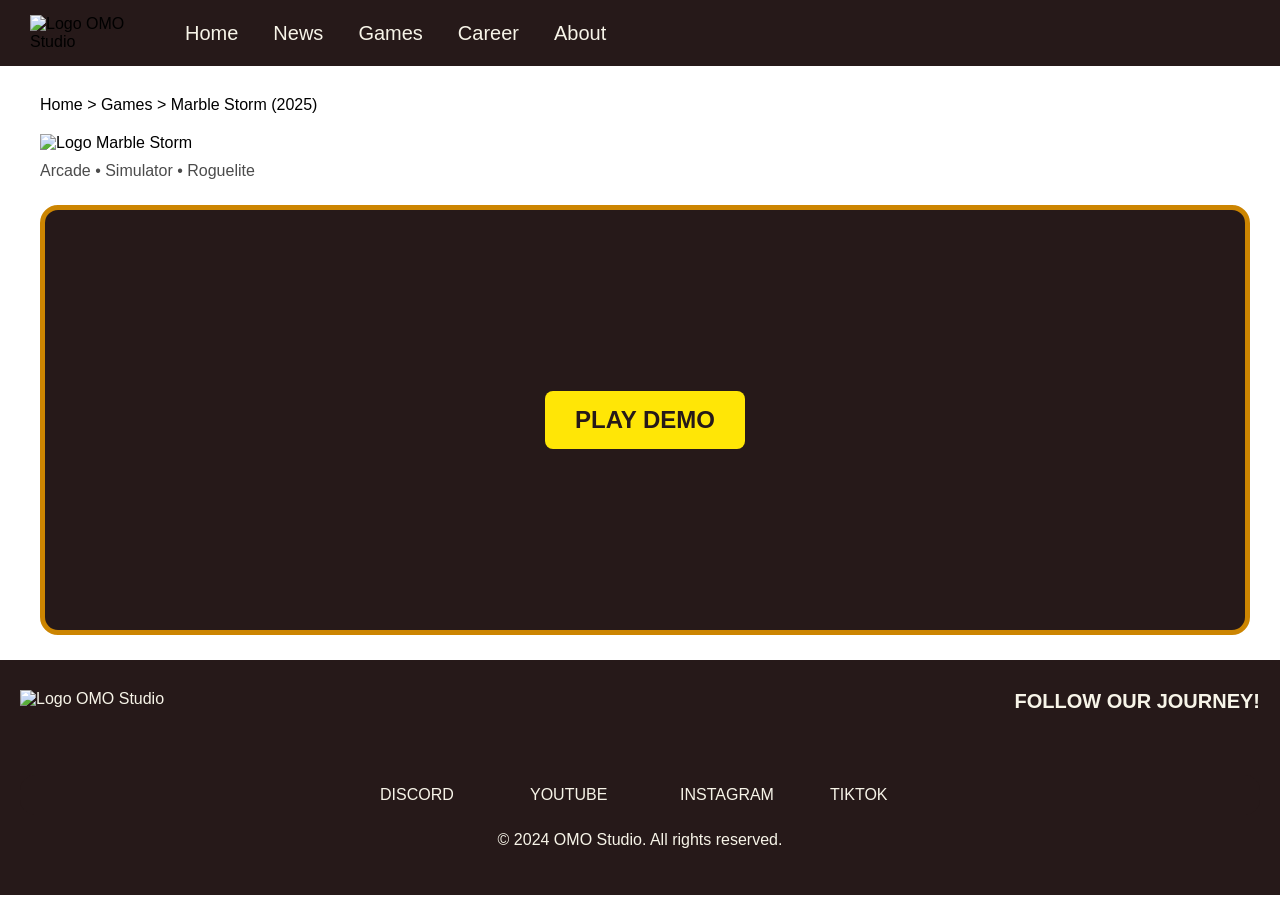
==== game-demo.html @ 9aec3f8c "Lesgooow" ====
<!DOCTYPE html>
<html lang="en">
<head>
    <title>Bunny Dare Production Page</title>
    <link rel="stylesheet" href="style.css">
    <script src="logic.js"></script>
</head>
<body class="body-page">
    <header class="navbar">
        <nav>
            <img src="Aset/OMO 1.png" alt="Logo OMO Studio" class="navbar-logo">
            <a href="index.html">Home</l>
            <a href="#">News</a>
            <a href="#">Games</a>
            <a href="#">Career</a>
            <a href="#">About</a>
        </nav>
    </header>

    <main class="main-container">
        <div class="breadcrumb"> Home &gt; Games &gt; Marble Storm (2025) </div>

        <img src="Aset/ms-logo.png" alt="Logo Marble Storm" class="game-logo">
        <p class="game-genre-sub"> Arcade • Simulator • Roguelite</p>

        <div id="game-embed-container" class="game-embed-container">
            <div id="game-screen-placeholder"> 
                <button class="play-demo-btn"onclick="startDemo()">PLAY DEMO</button>
            </div>
        </div>
    </main>



    <footer class="footer-bar">
        <div class="top-footer">
            <img src="Aset/OMO 1.png" alt="Logo OMO Studio" class="footer-logo">
            <span class="footer-title">FOLLOW OUR JOURNEY!</span>
        </div>
        <div class="bottom-footer">
            <div class="social-bar">
                <a href="#" class="social-btn">DISCORD</a>
                <a href="#" class="social-btn">YOUTUBE</a>
                <a href="#" class="social-btn">INSTAGRAM</a>
                <a href="#" class="social-btn">TIKTOK</a>
            </div>
            <p class="copyright">
                © 2024 OMO Studio. All rights reserved.</p>
        </div>
    </footer>
</body>
</html>
---- style.css ----
.body-page{
    font-family: Inter, sans-serif;
    background-image: url("Aset/bg-play-ms.png");
    background-size: 100% auto;
    background-position: top center;
    background-repeat: no-repeat;
    margin: 0;
    padding: 0;
    box-sizing: border-box;
}

/* STYLING KHUSUS NAVBAR */

.navbar{
    
    display: flex;
    justify-content: space-between;
    align-items: center;
    background-color: #261919;
    padding: 15px 30px;
}
.navbar-logo{
        width: 120px;
        height: auto;
        align-items: center;
    }

.navbar nav{
    display: flex;
    align-items: center;
    gap: 20px;
}

.navbar a{
        text-decoration: none;
        color: #F7F4E8;
        font-size: 20px;
        margin-left: 15px;
        text-align: center;
        margin: 10px, 15px;
    }

.navbar a:hover{
    color: #50391e;
    text-decoration:none;
}

/* STYLING KHUSUS UNTUK GAMEPLAY PAGE AJA */

.main-container{
    h1{
        margin-bottom:0px;
    }
    margin-top: 30px;
    margin-left: 40px;
    margin-right: 40px;
}

.game-logo{
    width: 300px;
    height: auto;
    margin-top: 20px;
    margin-bottom: 10px;
}
.game-genre-sub{
    margin-top: 0px;
    opacity: 0.7;
}


.game-top-section{
    display: grid;
    grid-template-columns: 2fr 1fr;
    gap: 15px;
    margin-bottom: 20px;
}

.preview-box{
    background-color: #000;
    border-radius: 12px;
    overflow: hidden;
    height:300px;
    width: 540px;
}

.game-main-capsule{
    width : 100%;
    height : 100%;
    object-fit : cover;
}

.game-embed-container{
    background-color:#261919;
    border: 5px solid #cc8501;
    border-radius:18px;
    height: 420px;
    width: 100%;
    display: flex;
    justify-content: center;
    align-items:center;
    margin-top: 25px;
    margin-bottom: 25px;
}


.game-embed-container iframe{
    background-color:#261919;
    border: 5px solid #cc8501;
    border-radius:18px;
    height: 420px;
    width: 100%;
    display: flex;
    justify-content: center;
    align-items:center;
    margin-top: 25px;
    margin-bottom: 25px;
}


.play-demo-btn{
    background-color: #ffe606;
    color: #261919;
    border: none;
    font-size: 24px;
    padding: 15px 30px;
    border-radius:8px;
    cursor:pointer;
    font-weight: bold;
    transition: transform 0.2s, background-color 0.2s;
}

.play-demo-btn:hover{
    transform: scale(1.05);
    background-color: #e29507;
}


.game-info-grid {
    display: grid;
    grid-template-columns: 2fr 1fr;
    gap: 20px;
    margin-bottom: 40px;
}

.info-card, .controls-card {
    h2{
        margin-top: 0px;
        margin-bottom: 0px;
        font-size: 28px;
    }
    h3{
        font-size:20px;
        margin-top: 20px;
        margin-bottom: 5px;
    }
    background-color: #cc8501;
    color:white;
    border-radius: 15px;
    padding: 25px;
}

.controls-grid {
    display: grid; 
}

.control-item {
    display: flex;
    align-items: center;
    font-size: 15px;
}

.key-badge{
    background-color: #261919;
    color:white;
    padding: 6px 10px;
    border-radius: 6px;
    font-weight: bold;
    margin-top: 8px;
    margin-right: 15px;
    font-size: 18px;
}

/* STYLING KHUSUS FOOTER */


.footer-bar{
    background-color: #261919;
    color:#F7F4E8;
    padding: 30px 40px;
    padding-left: 20px;
    padding-right: 20px;
    text-align: center;
}

.top-footer{
    display: flex;
    justify-content: space-between;
    align-items: left;
    margin-bottom: 25px;
}

.footer-logo{
    height: 60px;
    width: auto;
    align-items: center;
}

.footer-title{
    font-size: 20px;
    font-weight: bold;
    margin-bottom: 10px;
}
.bottom-footer{
    justify-content: space-between;
    align-items: center;
    margin-top: 25px;
}

.social-bar{
    background-color: #261919;
    border-radius: 15px;
    height: 40px;
    display: flex;
    justify-content: center;
    align-items: center;
    margin-top: 20px;

}

.social-btn{
    width: 30px;
    height: auto;
    margin-right: 40px;
    justify-content: center;
    padding: 0px 40px;
    text-decoration: none;
    color: #F7F4E8;
}

.social-btn:hover{
    color: #50391e;
    text-decoration:none;
    font-weight: bold;
}
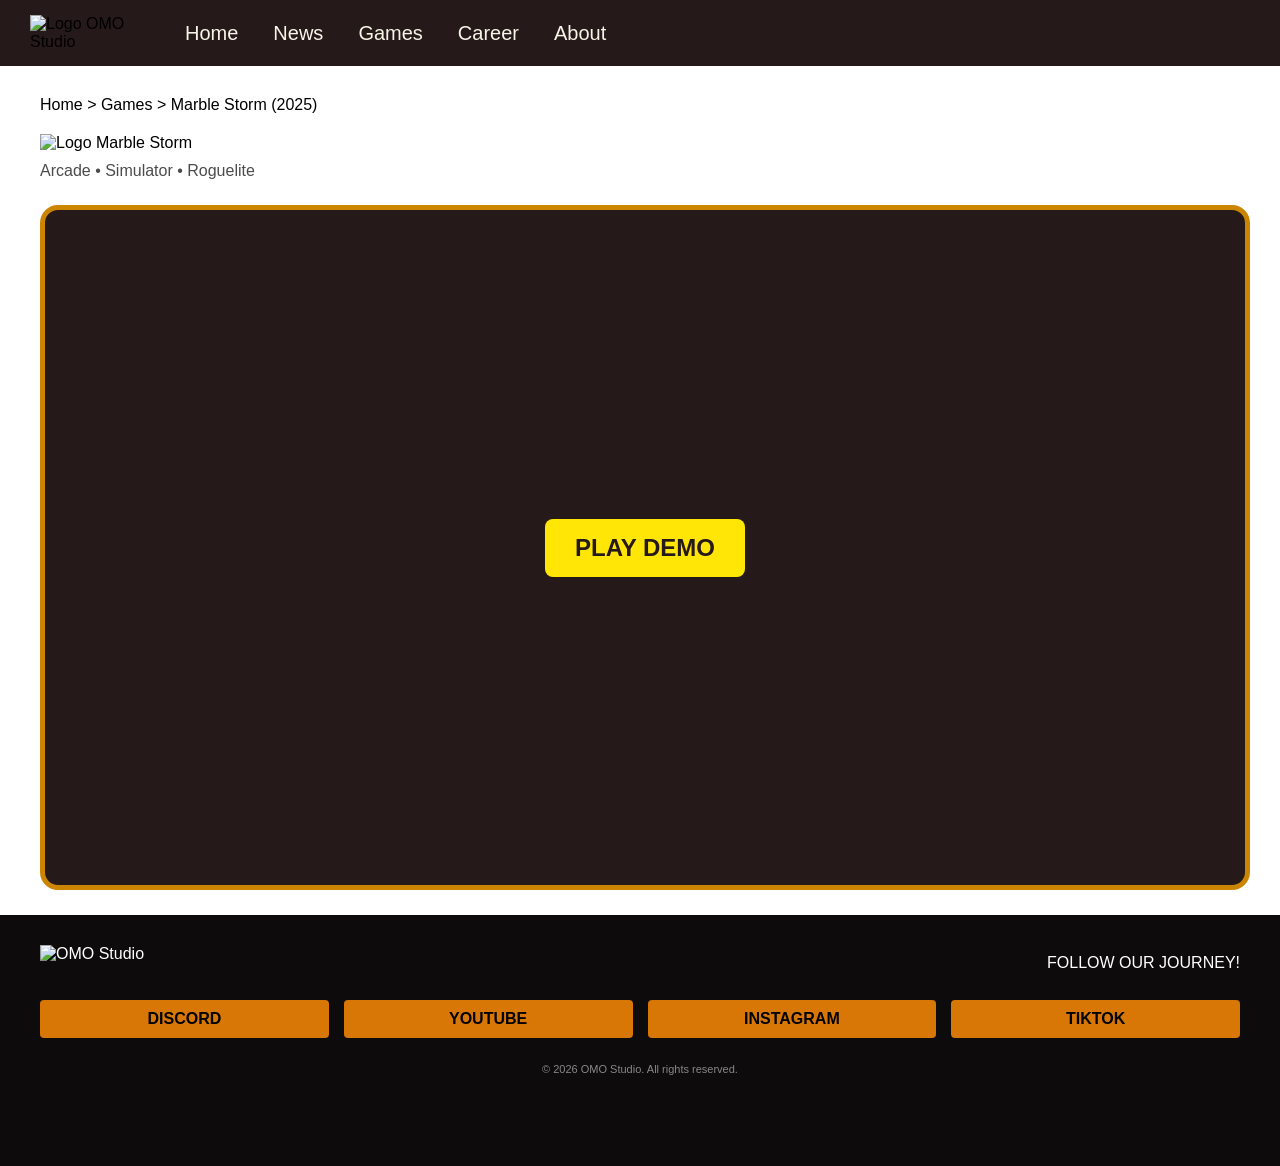
==== commit 2b625e2a: "[Update] Fix embed size distorting (Jihad)" ====
--- a/game-demo.html
+++ b/game-demo.html
@@ -30,24 +30,27 @@
         </div>
     </main>
 
+    <!-- FOOTER -->
+    <footer class="footer">
+    <div class="footer-top">
+        <img src="Aset/omo-logo.png" alt="OMO Studio" class="footer-logo">
+        <span class="footer-title">FOLLOW OUR JOURNEY!</span>
+    </div>
 
+    <div class="social-links" aos-all>
+        <a href="#" class="social-btn" data-aos="zoom-out" data-aos-duration="500" data-aos-delay="100" data-tilt>DISCORD</a>
+        <a href="#" class="social-btn" data-aos="zoom-out" data-aos-duration="500" data-aos-delay="200" data-tilt>YOUTUBE</a>
+        <a href="#" class="social-btn" data-aos="zoom-out" data-aos-duration="500" data-aos-delay="300" data-tilt>INSTAGRAM</a>
+        <a href="#" class="social-btn" data-aos="zoom-out" data-aos-duration="500" data-aos-delay="400" data-tilt>TIKTOK</a>
+    </div>
 
-    <footer class="footer-bar">
-        <div class="top-footer">
-            <img src="Aset/OMO 1.png" alt="Logo OMO Studio" class="footer-logo">
-            <span class="footer-title">FOLLOW OUR JOURNEY!</span>
-        </div>
-        <div class="bottom-footer">
-            <div class="social-bar">
-                <a href="#" class="social-btn">DISCORD</a>
-                <a href="#" class="social-btn">YOUTUBE</a>
-                <a href="#" class="social-btn">INSTAGRAM</a>
-                <a href="#" class="social-btn">TIKTOK</a>
-            </div>
-            <p class="copyright">
-                © 2024 OMO Studio. All rights reserved.</p>
-        </div>
+    <p class="copyright">&copy; 2026 OMO Studio. All rights reserved.</p>
     </footer>
+    <script type="text/javascript" src="vanila-tilt.js"></script>
+    <script src="https://unpkg.com/aos@2.3.1/dist/aos.js"></script>
+    <script>
+    AOS.init();
+    </script>
 </body>
 </html>
 
--- a/style.css
+++ b/style.css
@@ -93,7 +93,8 @@
     background-color:#261919;
     border: 5px solid #cc8501;
     border-radius:18px;
-    height: 420px;
+    aspect-ratio: 16/9;
+    height: auto;
     width: 100%;
     display: flex;
     justify-content: center;
@@ -102,20 +103,12 @@
     margin-bottom: 25px;
 }
 
-
 .game-embed-container iframe{
-    background-color:#261919;
-    border: 5px solid #cc8501;
-    border-radius:18px;
-    height: 420px;
+    border: none;
+    display: block;
+    height: 100%;
     width: 100%;
-    display: flex;
-    justify-content: center;
-    align-items:center;
-    margin-top: 25px;
-    margin-bottom: 25px;
-}
-
+}
 
 .play-demo-btn{
     background-color: #ffe606;
@@ -180,65 +173,46 @@
     font-size: 18px;
 }
 
-/* STYLING KHUSUS FOOTER */
-
-
-.footer-bar{
-    background-color: #261919;
-    color:#F7F4E8;
+
+/* FOOTER */
+.footer {
+    background-color: #0d0b0c;
+    color: white;
     padding: 30px 40px;
-    padding-left: 20px;
-    padding-right: 20px;
+    padding-bottom: 80px;
+}
+
+.footer-top {
+    display: flex;
+    justify-content: space-between;
+    align-items: center;
+    margin-bottom: 20px;
+}
+
+.footer-logo {
+    height: 35px;
+}
+
+.social-links {
+    display: flex;
+    gap: 15px;
+    margin-bottom: 25px;
+}
+
+.social-btn {
+    flex: 1;
+    background-color: #d97706;
+    color: #000;
+    text-decoration: none;
     text-align: center;
-}
-
-.top-footer{
-    display: flex;
-    justify-content: space-between;
-    align-items: left;
-    margin-bottom: 25px;
-}
-
-.footer-logo{
-    height: 60px;
-    width: auto;
-    align-items: center;
-}
-
-.footer-title{
-    font-size: 20px;
+    padding: 10px;
     font-weight: bold;
-    margin-bottom: 10px;
-}
-.bottom-footer{
-    justify-content: space-between;
-    align-items: center;
-    margin-top: 25px;
-}
-
-.social-bar{
-    background-color: #261919;
-    border-radius: 15px;
-    height: 40px;
-    display: flex;
-    justify-content: center;
-    align-items: center;
-    margin-top: 20px;
-
-}
-
-.social-btn{
-    width: 30px;
-    height: auto;
-    margin-right: 40px;
-    justify-content: center;
-    padding: 0px 40px;
-    text-decoration: none;
-    color: #F7F4E8;
-}
-
-.social-btn:hover{
-    color: #50391e;
-    text-decoration:none;
-    font-weight: bold;
+    border-radius: 4px;
+}
+
+.copyright {
+    text-align: center;
+    font-size: 11px;
+    color: #888;
+    font-family: sans-serif;
 }
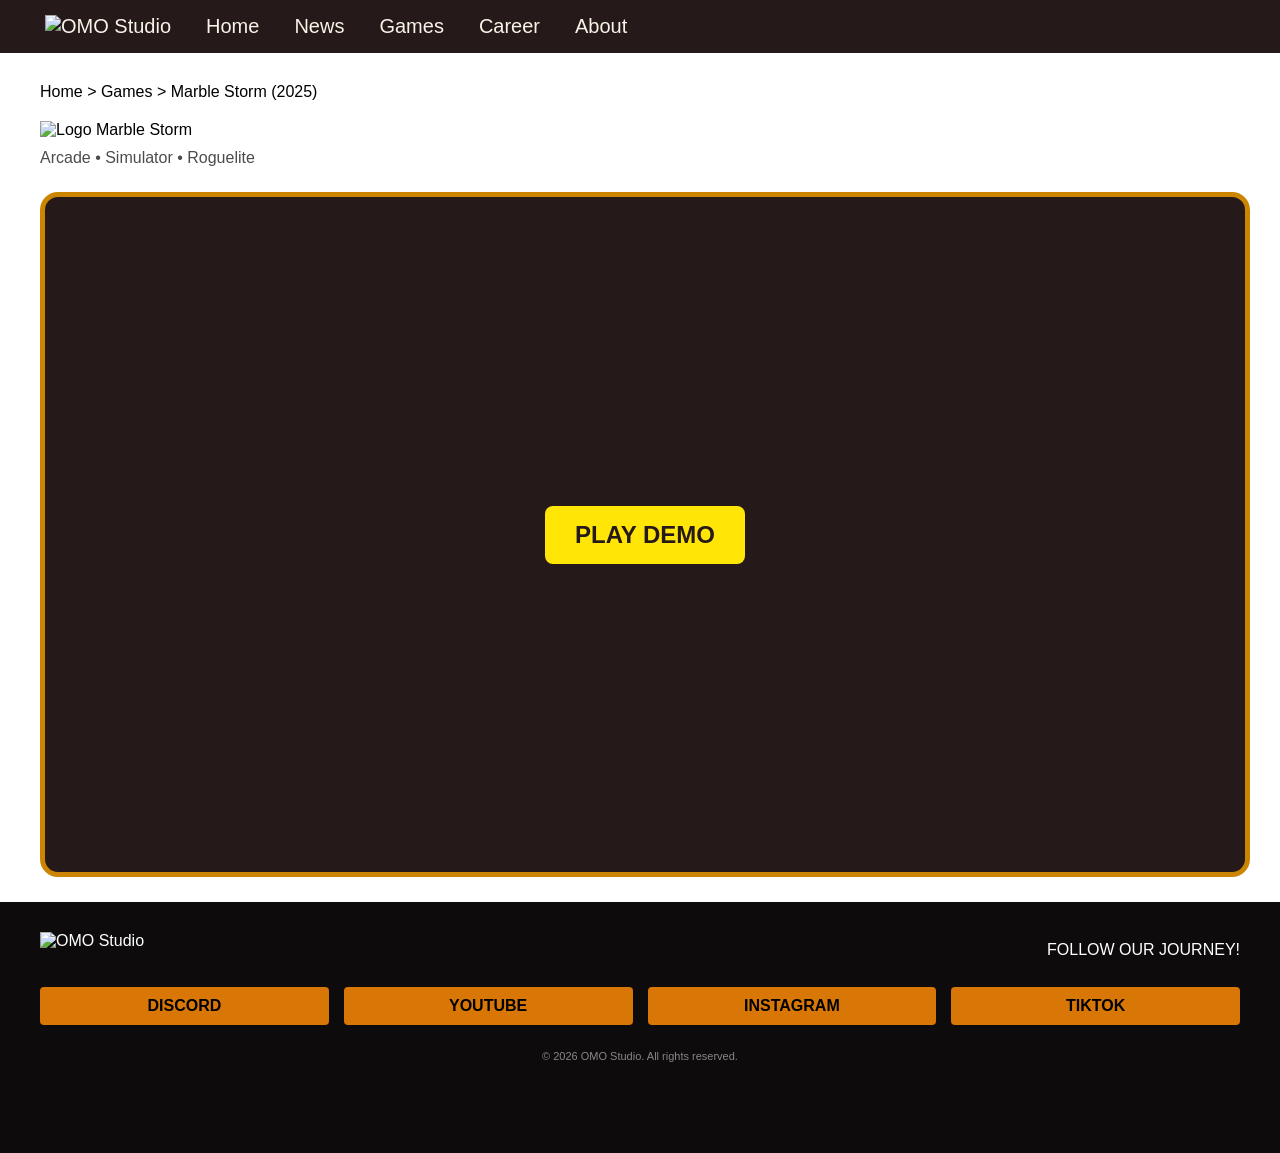
==== commit e5e0f37f: "[Added] Game List (Jihad)" ====
--- a/game-demo.html
+++ b/game-demo.html
@@ -8,7 +8,9 @@
 <body class="body-page">
     <header class="navbar">
         <nav>
-            <img src="Aset/OMO 1.png" alt="Logo OMO Studio" class="navbar-logo">
+            <a href="index.html">
+                <img src="Aset/omo-logo.png"alt="OMO Studio">
+            </a>
             <a href="index.html">Home</l>
             <a href="#">News</a>
             <a href="#">Games</a>
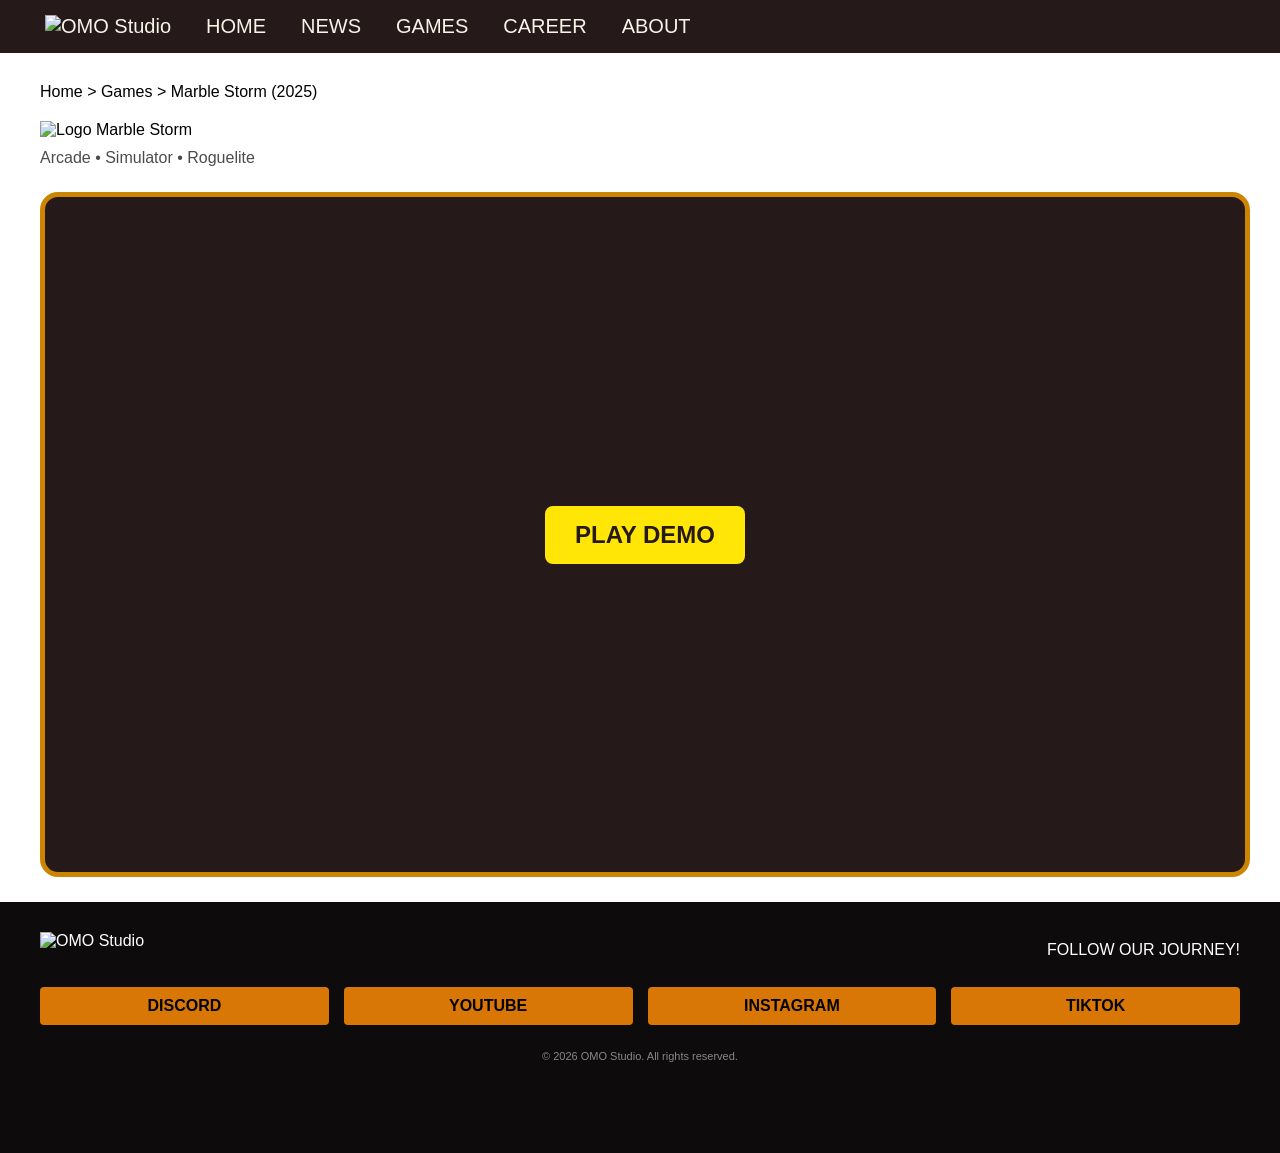
==== commit 853fbd2c: "[Fixing] Play Demo error not showing demo (Jihad)" ====
--- a/game-demo.html
+++ b/game-demo.html
@@ -11,11 +11,11 @@
             <a href="index.html">
                 <img src="Aset/omo-logo.png"alt="OMO Studio">
             </a>
-            <a href="index.html">Home</l>
-            <a href="#">News</a>
-            <a href="#">Games</a>
-            <a href="#">Career</a>
-            <a href="#">About</a>
+            <a href="index.html">HOME</a>
+            <a href="#">NEWS</a>
+            <a href="game-list.html">GAMES</a>
+            <a href="#">CAREER</a>
+            <a href="#">ABOUT</a>
         </nav>
     </header>
 
@@ -53,6 +53,8 @@
     <script>
     AOS.init();
     </script>
+    <script src="game-database.js"></script>
+    <script src="game-player.js"></script>
 </body>
 </html>
 
